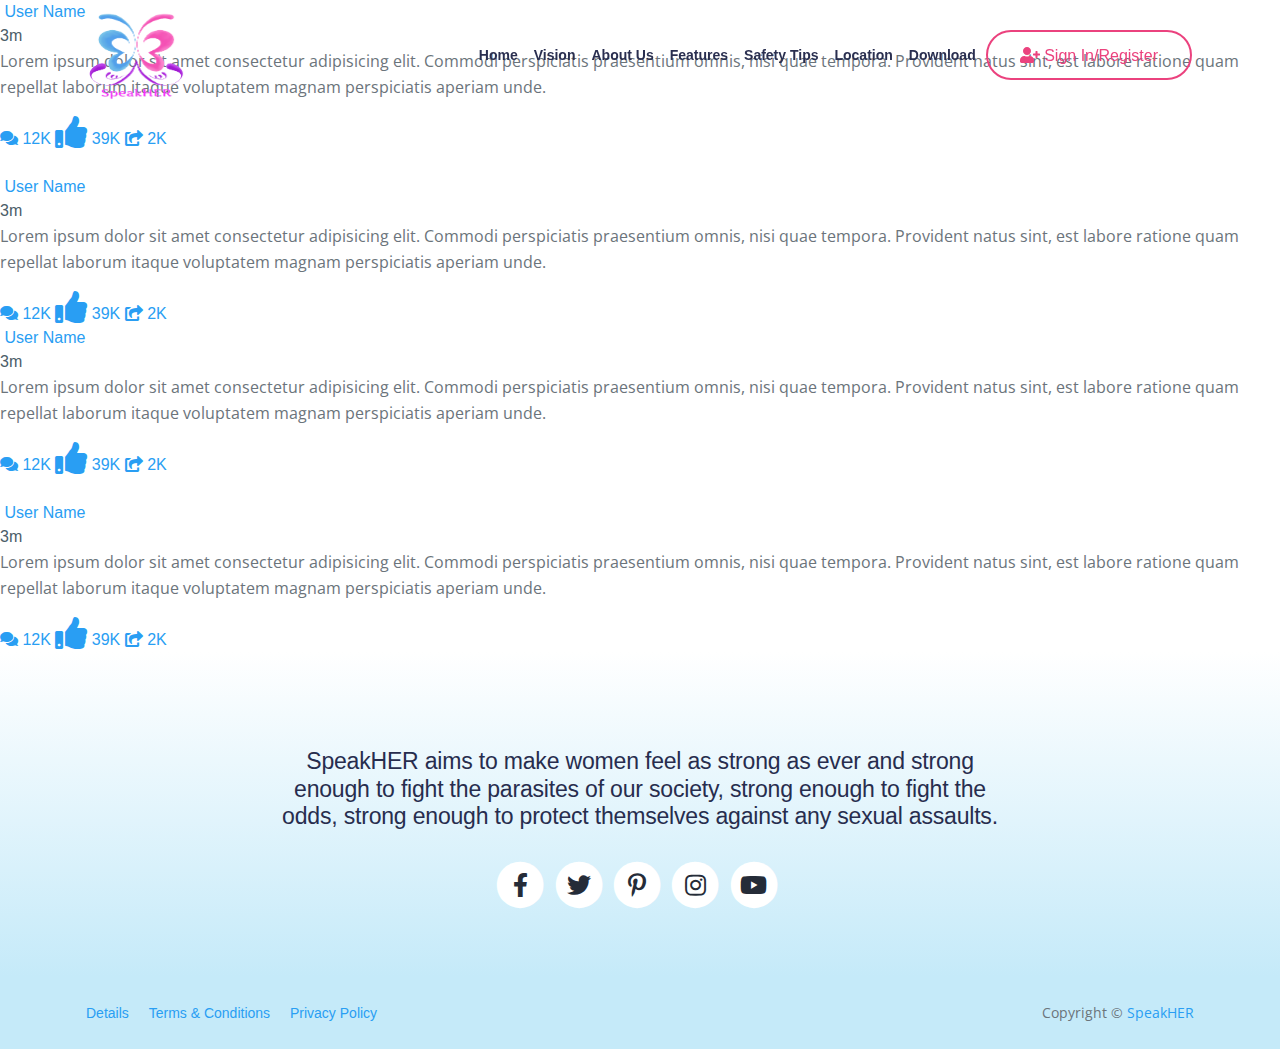
==== feed.html @ 5062be07 "Add files via upload" ====
<!DOCTYPE html>
<html lang="en">
<head>
    <meta charset="utf-8">
    <meta name="viewport" content="width=device-width, initial-scale=1, shrink-to-fit=no">
    
    <!-- SEO Meta Tags -->
    <meta name="description" content="Your description">
    <meta name="author" content="Your name">

    <!-- OG Meta Tags to improve the way the post looks when you share the page on Facebook, Twitter, LinkedIn -->
	<meta property="og:site_name" content="" /> <!-- website name -->
	<meta property="og:site" content="" /> <!-- website link -->
	<meta property="og:title" content=""/> <!-- title shown in the actual shared post -->
	<meta property="og:description" content="" /> <!-- description shown in the actual shared post -->
	<meta property="og:image" content="" /> <!-- image link, make sure it's jpg -->
	<meta property="og:url" content="" /> <!-- where do you want your post to link to -->
	<meta name="twitter:card" content="summary_large_image"> <!-- to have large image post format in Twitter -->

    <!-- Webpage Title -->
    <title>Feed</title>
    
    <!-- Styles -->
    <link rel="preconnect" href="https://fonts.gstatic.com">
    <link href="https://fonts.googleapis.com/css2?family=Open+Sans:ital,wght@0,400;0,600;0,700;1,400&display=swap" rel="stylesheet">
    <link href="css/bootstrap.css" rel="stylesheet">
    <link href="css/fontawesome-all.css" rel="stylesheet">
    <link href="css/swiper.css" rel="stylesheet">
	<link href="css/magnific-popup.css" rel="stylesheet">
	<link href="css/styles.css" rel="stylesheet">
    <style>
        .button {
      background-color: #4CAF50; /* Green */
      border: none;
      color: white;
      padding: 15px 32px;
      text-align: center;
      text-decoration: none;
      display: inline-block;
      font-size: 16px;
      margin: 4px 2px;
      cursor: pointer;
    }
     .button5 {border-radius: 32px;
        background-color:transparent; 
      color: #eb427e; 
      border: 2px solid #eb427e;}
      .button5:hover{
          background-color: #eb427e;
          color: white;
      }
       </style>
	
</head>
<body data-spy="scroll" data-target=".fixed-top">
    
    <!-- Navigation -->
    <nav class="navbar navbar-expand-lg fixed-top navbar-light">
        <div class="container">
            
            <!-- Text Logo - Use this if you don't have a graphic logo -->
            <!-- <a class="navbar-brand logo-text page-scroll" href="index.html">Pavo</a> -->

            <!-- Image Logo -->
            <a class="navbar-brand logo-image" href="index.html"><img src="images/logo.jfif" alt="alternative"></a> 

            <button class="navbar-toggler p-0 border-0" type="button" data-toggle="offcanvas">
                <span class="navbar-toggler-icon"></span>
            </button>

            <div class="navbar-collapse offcanvas-collapse" id="navbarsExampleDefault">
                <ul class="navbar-nav ml-auto">
                    <li class="nav-item">
                        <a class="nav-link page-scroll" href="#header">Home <span class="sr-only">(current)</span></a>
                    </li>
                    <li class="nav-item">
                        <a class="nav-link page-scroll" href="#features">Vision</a>
                    </li>
                    <li class="nav-item">
                        <a class="nav-link page-scroll" href=".py-4">About Us</a>
                    </li>
                    <li class="nav-item">
                        <a class="nav-link page-scroll" href=".py-6">Features</a>
                    </li>
                    <li class="nav-item">
                        <a class="nav-link page-scroll" href="#safety">Safety Tips</a>
                    </li>
                    <li class="nav-item">
                        <a class="nav-link page-scroll" href="#location">Location</a>
                    </li>
                    <li class="nav-item">
                        <a class="nav-link page-scroll" href="#location">Download</a>
                    </li>
                    

                </ul>

                <button class="button button5"><i class="fas fa-user-plus"></i>  Sign In/Register</button>
                
               
            </div> <!-- end of navbar-collapse -->
        </div> <!-- end of container -->
    </nav> <!-- end of navbar -->
    <!-- end of navigation -->
    <div class="feed">

        <div class="post">
          <div class="post__top">
            <div class="post__top-left">
              <img class="post__profile-img" src="https://www.vut.ac.za/wp-content/uploads/2016/02/blank-profile-picture-973460_1280-283x189.png" alt="">
              <a class="post__profile-name" href="#">User Name</a>
            </div>
            <div>
              <span class="post__date-posted">3m</span>
              </span>
            </div>
          </div>
          <div class="post__content">
            <p class="p">Lorem ipsum dolor sit amet consectetur adipisicing elit. Commodi perspiciatis praesentium omnis, nisi quae tempora. Provident natus sint, est labore ratione quam repellat laborum itaque voluptatem magnam perspiciatis aperiam unde.</p>
          </div>
          <div class="post__footer">
            <a href="#" class="footer-link">
                <i class="footer-icon fas fa-comments"></i>
                12K
              </a>
            <a href="#" class="footer-link">
                <i class="fas fa-thumbs-up fa-2x"></i>
                39K
              </a>
            <a href="#" class="footer-link">
              <i class="footer-icon fas fa-share-square"></i>
                2K
              </a>
          </div>
        </div>
        <br>
        <div class="post">
          <div class="post__top">
            <div class="post__top-left">
              <img class="post__profile-img" src="https://www.vut.ac.za/wp-content/uploads/2016/02/blank-profile-picture-973460_1280-283x189.png" alt="">
              <a class="post__profile-name" href="#">User Name</a>
            </div>
            <div>
              <span class="post__date-posted">3m</span>
              </span>
            </div>
          </div>
          <div class="post__content">
            <p class="p">Lorem ipsum dolor sit amet consectetur adipisicing elit. Commodi perspiciatis praesentium omnis, nisi quae tempora. Provident natus sint, est labore ratione quam repellat laborum itaque voluptatem magnam perspiciatis aperiam unde.</p>
          </div>
          <div class="post__footer">
            <a href="#" class="footer-link">
                <i class="footer-icon fas fa-comments"></i>
                12K
              </a>
            <a href="#" class="footer-link">
                <i class="fas fa-thumbs-up fa-2x"></i>
                39K
              </a>
            <a href="#" class="footer-link">
              <i class="footer-icon fas fa-share-square"></i>
                2K
              </a>
          </div>
        </div>
      </div>

      <div class="feed">

        <div class="post">
          <div class="post__top">
            <div class="post__top-left">
              <img class="post__profile-img" src="https://www.vut.ac.za/wp-content/uploads/2016/02/blank-profile-picture-973460_1280-283x189.png" alt="">
              <a class="post__profile-name" href="#">User Name</a>
            </div>
            <div>
              <span class="post__date-posted">3m</span>
              </span>
            </div>
          </div>
          <div class="post__content">
            <p class="p">Lorem ipsum dolor sit amet consectetur adipisicing elit. Commodi perspiciatis praesentium omnis, nisi quae tempora. Provident natus sint, est labore ratione quam repellat laborum itaque voluptatem magnam perspiciatis aperiam unde.</p>
          </div>
          <div class="post__footer">
            <a href="#" class="footer-link">
                <i class="footer-icon fas fa-comments"></i>
                12K
              </a>
            <a href="#" class="footer-link">
                <i class="fas fa-thumbs-up fa-2x"></i>
                39K
              </a>
            <a href="#" class="footer-link">
              <i class="footer-icon fas fa-share-square"></i>
                2K
              </a>
          </div>
        </div>
        <br>
        <div class="post">
          <div class="post__top">
            <div class="post__top-left">
              <img class="post__profile-img" src="https://www.vut.ac.za/wp-content/uploads/2016/02/blank-profile-picture-973460_1280-283x189.png" alt="">
              <a class="post__profile-name" href="#">User Name</a>
            </div>
            <div>
              <span class="post__date-posted">3m</span>
              </span>
            </div>
          </div>
          <div class="post__content">
            <p class="p">Lorem ipsum dolor sit amet consectetur adipisicing elit. Commodi perspiciatis praesentium omnis, nisi quae tempora. Provident natus sint, est labore ratione quam repellat laborum itaque voluptatem magnam perspiciatis aperiam unde.</p>
          </div>
          <div class="post__footer">
            <a href="#" class="footer-link">
                <i class="footer-icon fas fa-comments"></i>
                12K
              </a>
            <a href="#" class="footer-link">
                <i class="fas fa-thumbs-up fa-2x"></i>
                39K
              </a>
            <a href="#" class="footer-link">
              <i class="footer-icon fas fa-share-square"></i>
                2K
              </a>
          </div>
        </div>
      </div>
      
      
     
    <!-- Footer -->
    <div class="footer">
        <div class="container">
            <div class="row">
                <div class="col-lg-12">
                    <h4>SpeakHER aims to make women feel as strong as ever and strong enough to fight the parasites of our society, strong enough to fight the odds, strong enough to protect themselves against any sexual assaults.  </h4>
                    <div class="social-container">
                        <span class="fa-stack">
                            <a href="#your-link">
                                <i class="fas fa-circle fa-stack-2x"></i>
                                <i class="fab fa-facebook-f fa-stack-1x"></i>
                            </a>
                        </span>
                        <span class="fa-stack">
                            <a href="#your-link">
                                <i class="fas fa-circle fa-stack-2x"></i>
                                <i class="fab fa-twitter fa-stack-1x"></i>
                            </a>
                        </span>
                        <span class="fa-stack">
                            <a href="#your-link">
                                <i class="fas fa-circle fa-stack-2x"></i>
                                <i class="fab fa-pinterest-p fa-stack-1x"></i>
                            </a>
                        </span>
                        <span class="fa-stack">
                            <a href="#your-link">
                                <i class="fas fa-circle fa-stack-2x"></i>
                                <i class="fab fa-instagram fa-stack-1x"></i>
                            </a>
                        </span>
                        <span class="fa-stack">
                            <a href="#your-link">
                                <i class="fas fa-circle fa-stack-2x"></i>
                                <i class="fab fa-youtube fa-stack-1x"></i>
                            </a>
                        </span>
                    </div> <!-- end of social-container -->
                </div> <!-- end of col -->
            </div> <!-- end of row -->
        </div> <!-- end of container -->
    </div> <!-- end of footer -->  
    <!-- end of footer -->


    <!-- Copyright -->
    <div class="copyright">
        <div class="container">
            <div class="row">
                <div class="col-lg-6">
                    <ul class="list-unstyled li-space-lg p-small">
                        <li><a href="article.html"> Details</a></li>
                        <li><a href="terms.html">Terms & Conditions</a></li>
                        <li><a href="privacy.html">Privacy Policy</a></li>
                    </ul>
                </div> <!-- end of col -->
                <div class="col-lg-6">
                    <p class="p-small statement">Copyright © <a href="#your-link">SpeakHER</a></p>
                </div> <!-- end of col -->
            </div> <!-- enf of row -->
        </div> <!-- end of container -->
    </div> <!-- end of copyright --> 
    <!-- end of copyright -->
    
    	
    <!-- Scripts -->
    <script src="js/jquery.min.js"></script> <!-- jQuery for Bootstrap's JavaScript plugins -->
    <script src="js/bootstrap.min.js"></script> <!-- Bootstrap framework -->
    <script src="js/jquery.easing.min.js"></script> <!-- jQuery Easing for smooth scrolling between anchors -->
    <script src="js/swiper.min.js"></script> <!-- Swiper for image and text sliders -->
    <script src="js/jquery.magnific-popup.js"></script> <!-- Magnific Popup for lightboxes -->
    <script src="js/scripts.js"></script> <!-- Custom scripts -->
    </body>
    </html>
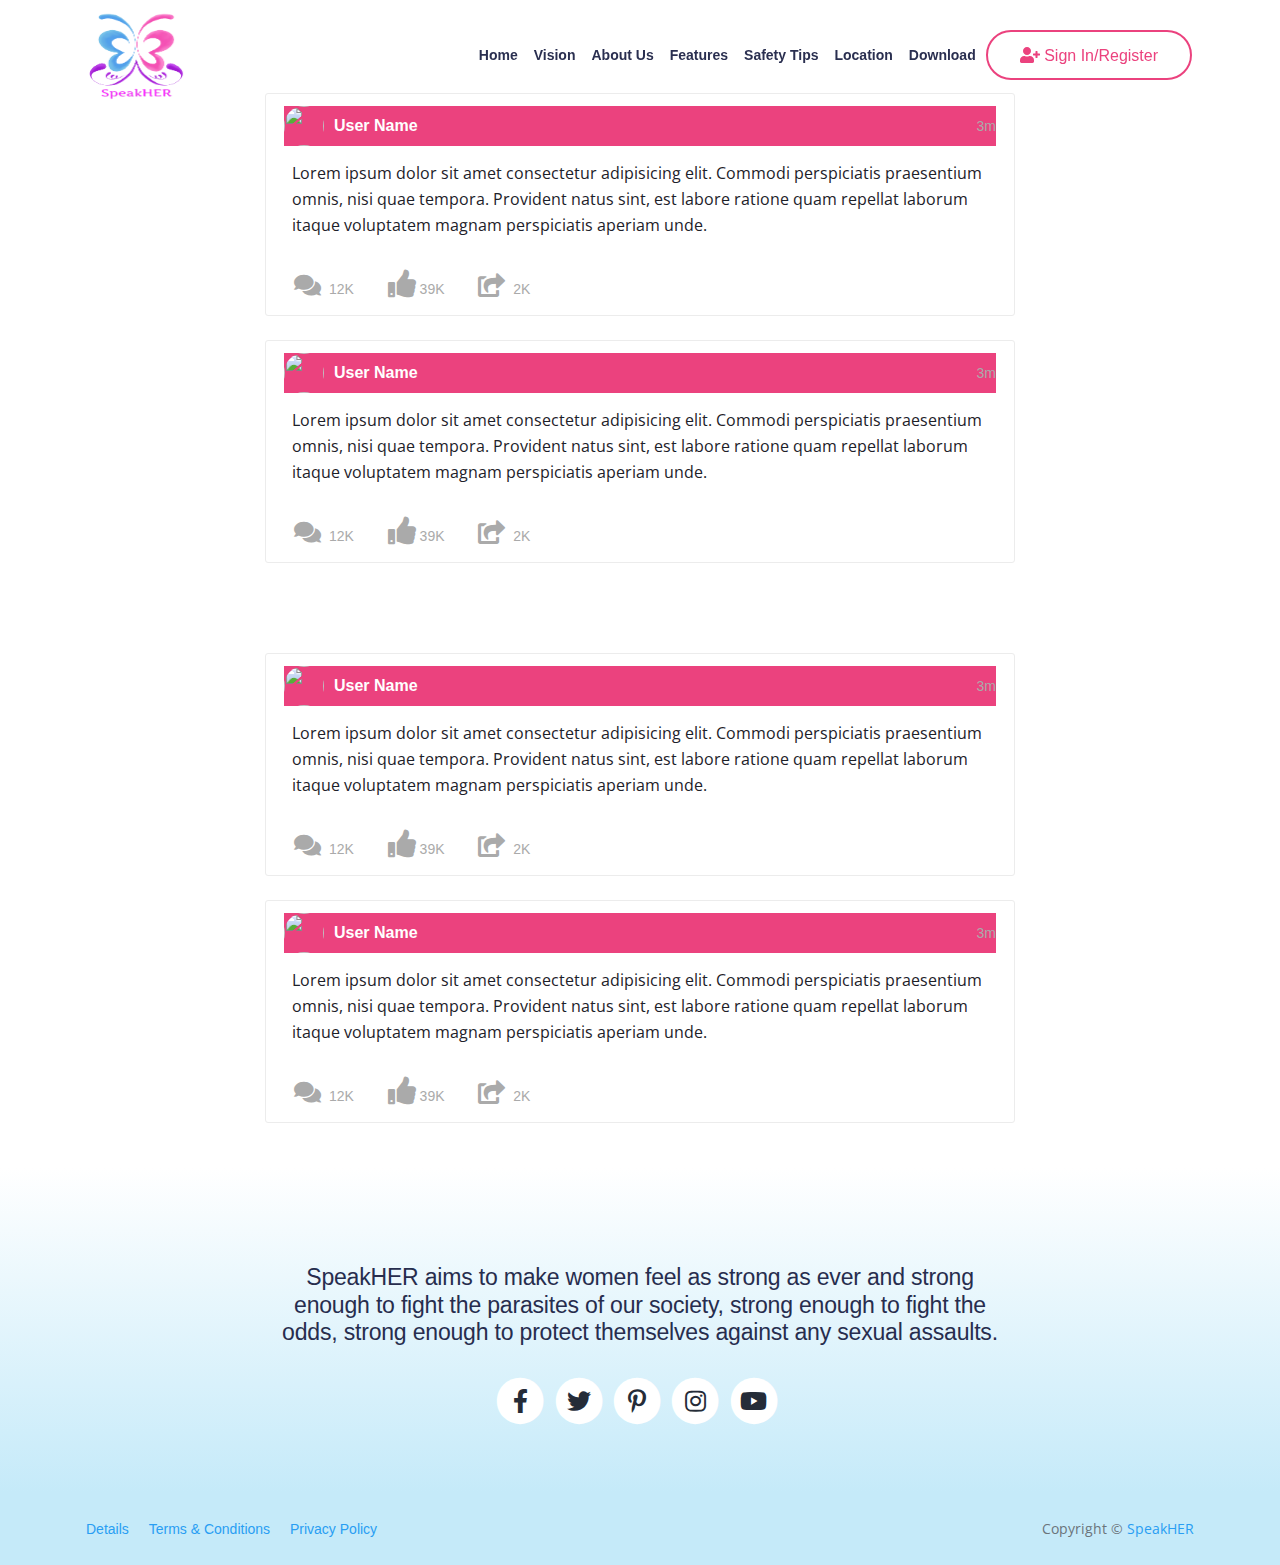
==== commit 0ed59ce8: "Update feed.html" ====
--- a/feed.html
+++ b/feed.html
@@ -102,6 +102,7 @@
         </div> <!-- end of container -->
     </nav> <!-- end of navbar -->
     <!-- end of navigation -->
+	<br><br>
     <div class="feed">
 
         <div class="post">
@@ -303,4 +304,4 @@
     <script src="js/jquery.magnific-popup.js"></script> <!-- Magnific Popup for lightboxes -->
     <script src="js/scripts.js"></script> <!-- Custom scripts -->
     </body>
-    </html>+    </html>
--- a/css/styles.css
+++ b/css/styles.css
@@ -42,6 +42,154 @@
 	color: #6b747b; 
 	font: 400 1rem/1.625rem "Open Sans", sans-serif;
 }
+.feed{
+    margin: 0 auto;
+    width: 750px;
+    padding: 45px 0;
+  }
+  
+  .post{
+    width: 100%;
+    background-color: #fff;
+    margin: 0 auto;
+    min-height: 100px;
+    border: 1px solid #ececec;
+    border-radius: 3px;
+    padding: 12px 18px;
+  }
+  
+  .post__top{
+    width:100%;
+    /* padding:10px  10px ; */
+    background-color: #eb427e;
+    color:white;
+    display: flex;
+    align-items: center;
+    justify-content: space-between;
+  }
+  
+  .post__top-left{
+    display: flex;
+    align-items: center;
+  }
+  
+  .post__profile-img{
+    height: 40px;
+    width: 40px;
+    border-radius: 50%;
+    object-fit: cover;
+    margin-right: 10px;
+  }
+  
+  .post__profile-name{
+    color: white;
+    text-decoration: none;
+    font-size: 16px;
+    font-weight: bold;
+  }
+  .post__profile-name:hover{
+    text-decoration: underline;
+  }
+  
+  .post__date-posted{
+    font-size: 14px;
+    color: #aaaaaa;
+  }
+  
+  
+  /* Content */
+  .post__content{
+    padding: 14px 8px;
+  }
+  .p{
+    font-size: 16px;
+    color: #1d2129;
+  }
+  
+  .post__footer{
+    padding: 2px 10px;
+  
+  }
+  
+  .footer-link{
+    color: red;
+    margin: 0 30px 0 0;
+    text-decoration: none;
+    font-size: 14px;
+    color: #aaa;
+  }
+  
+  .footer-link:hover{
+    color: #1da1f2;
+  }
+  
+  .footer-icon{
+    fill: currentColor;
+    margin-right: 4px;
+    display: inline-block;
+    font-size: 24px;
+  }
+  
+  .footer-link:nth-child(2):hover{
+    color: #17bf63;
+  }
+  .footer-link:nth-child(3):hover{
+    color: #F44336;
+  }
+  
+  /* Comment Section */
+  
+  .post__comments{
+    border-top: 1px solid #efefef;
+    padding: 16px 0;
+    margin-top: 10px;
+  }
+  
+  .comment-create{
+    display: flex;
+    align-items: center;
+    border-radius: 3px;
+  }
+  .comment__profile-img{
+      height: 34px;
+    width: 34px;
+    border-radius: 50%;
+    object-fit: cover;
+    margin-right: 8px;
+  }
+  .input{
+    width: 100%;
+    box-sizing: border-box;
+    border-radius: 3px;
+    padding: 6px 14px;
+    border: none;
+    background-color: #eee;
+    height: 34px;
+  }
+  
+  .comment{
+    display: flex;
+    margin: 20px 0;
+    align-items: center;
+    border-radius: 3px;
+  }
+  .comment__text{
+    background-color: #eee;
+    font-size: 14px;
+    padding: 8px 6px;
+  }
+  
+  .comment-name{
+    text-decoration: none;
+    font-size: 14px;
+    font-weight: bold;
+    color: #424242;
+  }
+  .comment-name:hover{
+    text-decoration: underline
+  }
+  .comment__content{
+  }
 
 h1 {
 	color: #252c38;
